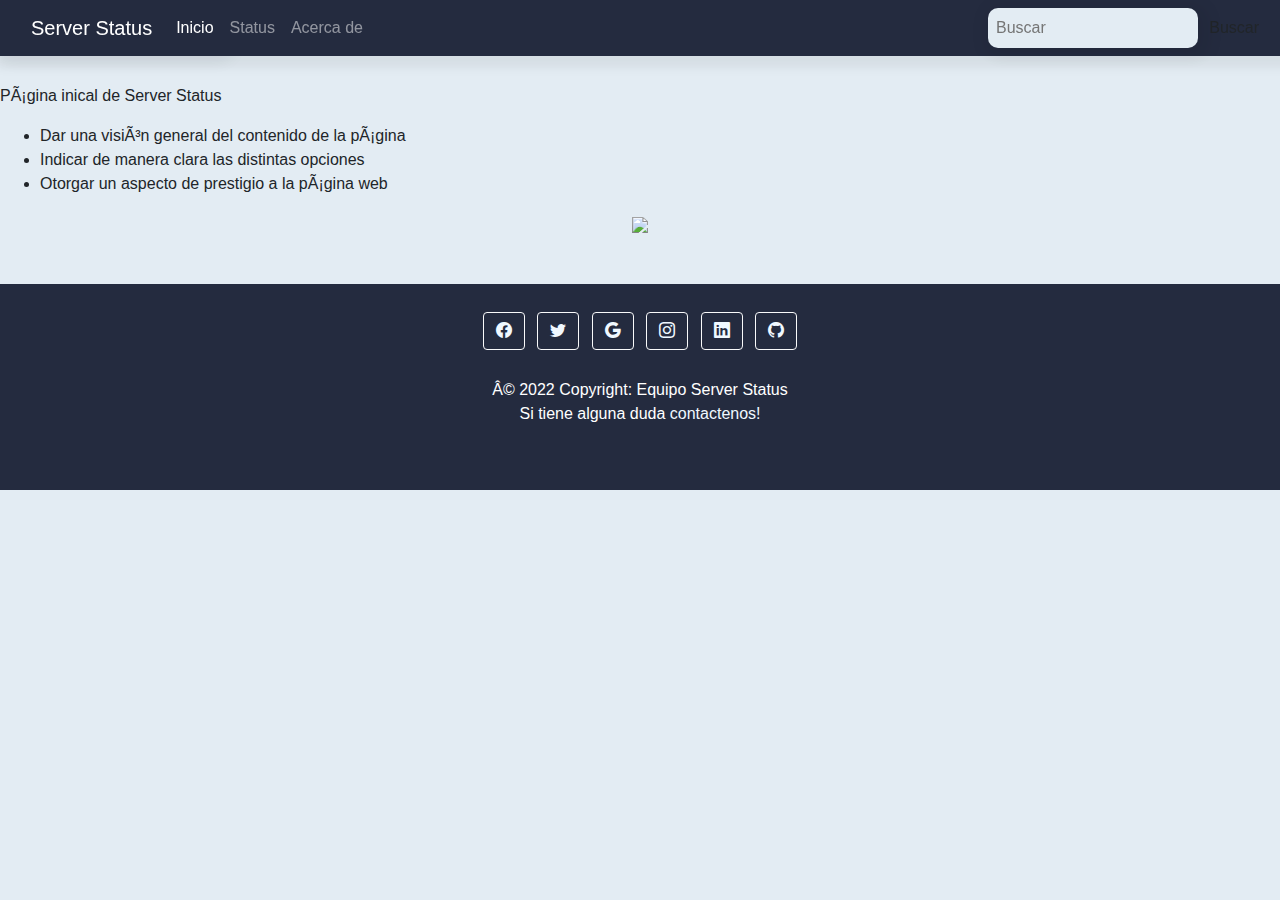
==== HTML/Index.html @ b91897bd "Add files via upload" ====
<!DOCTYPE html>
<html>
<head>
	<style>
		@import url('https://fonts.googleapis.com/css2?family=Montserrat:ital@0;1&display=swap');
		@import url("https://cdn.jsdelivr.net/npm/bootstrap-icons@1.8.3/font/bootstrap-icons.css");
	</style>
	<meta charset=UTF-8″ />
	<title>
		Server Status
	</title>

	<link rel="stylesheet" href="https://cdn.jsdelivr.net/npm/bootstrap@4.4.1/dist/css/bootstrap.min.css" integrity="sha384-Vkoo8x4CGsO3+Hhxv8T/Q5PaXtkKtu6ug5TOeNV6gBiFeWPGFN9MuhOf23Q9Ifjh" crossorigin="anonymous">
	<link rel="stylesheet" href="https://cdn.jsdelivr.net/npm/bootstrap-icons@1.8.3/font/bootstrap-icons.css">
	<link rel="stylesheet" type="text/css" href="./texto.css">
	<link rel="stylesheet" type="text/css" href="./imgtab.css">

	<script src="./index.js" type="text/javascript"></script>
</head>
<body style="background:#E3ecf3">
<nav class="navbar navbar-expand-lg bg-azul fixed-top navbar-dark navegacion">
  	<div class="container-fluid">

    	<a class="navbar-brand" href="./Index.html">Server Status</a>
    	<button class="navbar-toggler" type="button" data-bs-toggle="collapse" data-bs-target="#navbarTogglerDemo02" aria-controls="navbarTogglerDemo02" aria-expanded="false" aria-label="Toggle navigation">
      	<span class="navbar-toggler-icon"></span>
    	</button>
    	<div class="collapse navbar-collapse" id="navbarTogglerDemo02">
      		<ul class="navbar-nav">
        		<li class="nav-item">
          			<a class="nav-link active" aria-current="page" href="./Index.html">Inicio</a>
        		</li>
        		<li class="nav-item">
          			<a class="nav-link" href="./status.html">Status</a>
        		</li>
        		<li class="nav-item">
          			<a class="nav-link" href="./info.html">Acerca de</a>
        		</li>
      		</ul>

      		<div class="d-flex row col-md-3 ml-md-auto busqueda">
     		   <input class="textobuscar col" type="search" placeholder="Buscar" aria-label="Search">
     		   <button class="btn enter" type="submit">Buscar</button>
     		 
      		</div>
    	</div>
  	</div>
</nav>

	<input id="search" placeholder="Busca aquí">
	<button onclick="search(event)">Enviar</button>
	<br>
	<br>	
	<p>
		Página inical de Server Status
	</p>
	<ul>
		<li>Dar una visión general del contenido de la página</li>
		<li>Indicar de manera clara las distintas opciones</li>
		<li>Otorgar un aspecto de prestigio a la página web</li>
	</ul>
	<div align="center">
		<img class="logo" src="https://play-lh.googleusercontent.com/8xcIjLY0CRdbUIv1qaFc1ZVExpgVsxJ-RsyvJhhesqwBseC78ia1wSjRXu76DonSa9c">
	</div>
	<br>
	<br>
	<footer class="bg-azul text-center text-white">
	  <!-- Grid container -->
	  <div class="container p-4 pb-0 bg-azul">
	    <!-- Section: Social media -->
	    <section class="mb-4">
	      <!-- Facebook -->
	      <a class="btn btn-outline-light btn-floating m-1" href="#!" role="button"
	        ><i class="bi bi-facebook"></i
	      ></a>

	      <!-- Twitter -->
	      <a class="btn btn-outline-light btn-floating m-1" href="#!" role="button"
	        ><i class="bi bi-twitter"></i
	      ></a>

	      <!-- Google -->
	      <a class="btn btn-outline-light btn-floating m-1" href="#!" role="button"
	        ><i class="bi bi-google"></i
	      ></a>

	      <!-- Instagram -->
	      <a class="btn btn-outline-light btn-floating m-1" href="#!" role="button"
	        ><i class="bi bi-instagram"></i></a>

	      <!-- Linkedin -->
	      <a class="btn btn-outline-light btn-floating m-1" href="#!" role="button"
	        ><i class="bi bi-linkedin"></i
	      ></a>

	      <!-- Github -->
	      <a class="btn btn-outline-light btn-floating m-1" href="#!" role="button"
	        ><i class="bi bi-github"></i
	      ></a>
	    </section>
	    <!-- Section: Social media -->
	    <div>
	      © 2022 Copyright:
	    <a class="text-white" href="https://https://github.com/GonzaloBarcelo/Inditex">Equipo Server Status</a>
	    <p>Si tiene alguna duda<a href="mailto:g.barceloalvarez@gmail.com" class="card-link"> contactenos!</a></p></br>
	    </div>
	  </div>
	</footer>
</body>
</html>
---- HTML/texto.css ----
.cuadroip{

}
@import url('https://fonts.googleapis.com/css2?family=Montserrat&display=swap');
input {
  background-color: #B3dff7;
  color: #000000;
  padding: 8px;
  margin:10px 0px;
  border: 0px solid #75d0c3;
  box-shadow: 4px 4px 15px 8px rgba(0,0,0,0.06);
  border-radius:10px;
}

select {
  
  background-color: #B3dff7;
  padding: 8px;
  margin:10px 0px;
  border: 0px solid #75d0c3;
  box-shadow: 4px 4px 15px 8px rgba(0,0,0,0.06);
  border-radius:10px;
}

.busqueda{
	padding-left: 765px;
	position: absolute;
  right: 0px;
  width: 300px;
    padding: 8px;
  margin:10px 0px;	
}

.bg-azul{
	background-color: #242b3f;
}

.textobuscar{
  background-color: #E3ecf3;
  padding: 8px;
  border: 0px solid #75d0c3;
  border-radius:10px;
  padding-right: 0px;
}

.enter {
	border-radius:10px;
	padding-left:10px;
	/*background-image: url("https://icons.getbootstrap.com/assets/icons/search.svg");*/
}

.navegacion {
  box-shadow: 4px 4px 10px 8px rgba(0,0,0,0.06);	
}

button{
  border-radius:1px;
}
---- HTML/imgtab.css ----
.body {
    cursor:url(http://www.javascriptkit.com/dhtmltutors/cursor-hand.gif), auto;
}

.logo {
    width: 300px;
}

.tablea {
    margin-top: 45px;
    background-color: #242b3f;
    padding: 2400px;
    border-radius: 5px;
    font-family: 'Montserrat', sans-serif;
    box-shadow: 0px 2px 9px 9px rgba(0, 0, 0, 0.103);
}

th{
    text-align: left;
    padding-top: 5px;
    padding-left: 10px;
    color: rgb(206, 206, 206);
}

tr{
    padding-left: 10px;
    
}

.bot {
    text-decoration: underline;
    text-decoration: none;
    color:aliceblue;
}

a:link {
    text-decoration: none;
    color:aliceblue;
}

td {
    padding-right: 20px;
    padding-left: 10px;
    padding-bottom: 5px;
    color: rgb(206, 206, 206);
    border: none;
}

.loading{
    margin-top: 90px;
}

.logo{
    width: 300px;
}

.inicio {
    background-color: black;
}

.barra {
    width: 300px;
    margin-top: 70px;
}

.loading {
    margin-top: 170px;
}
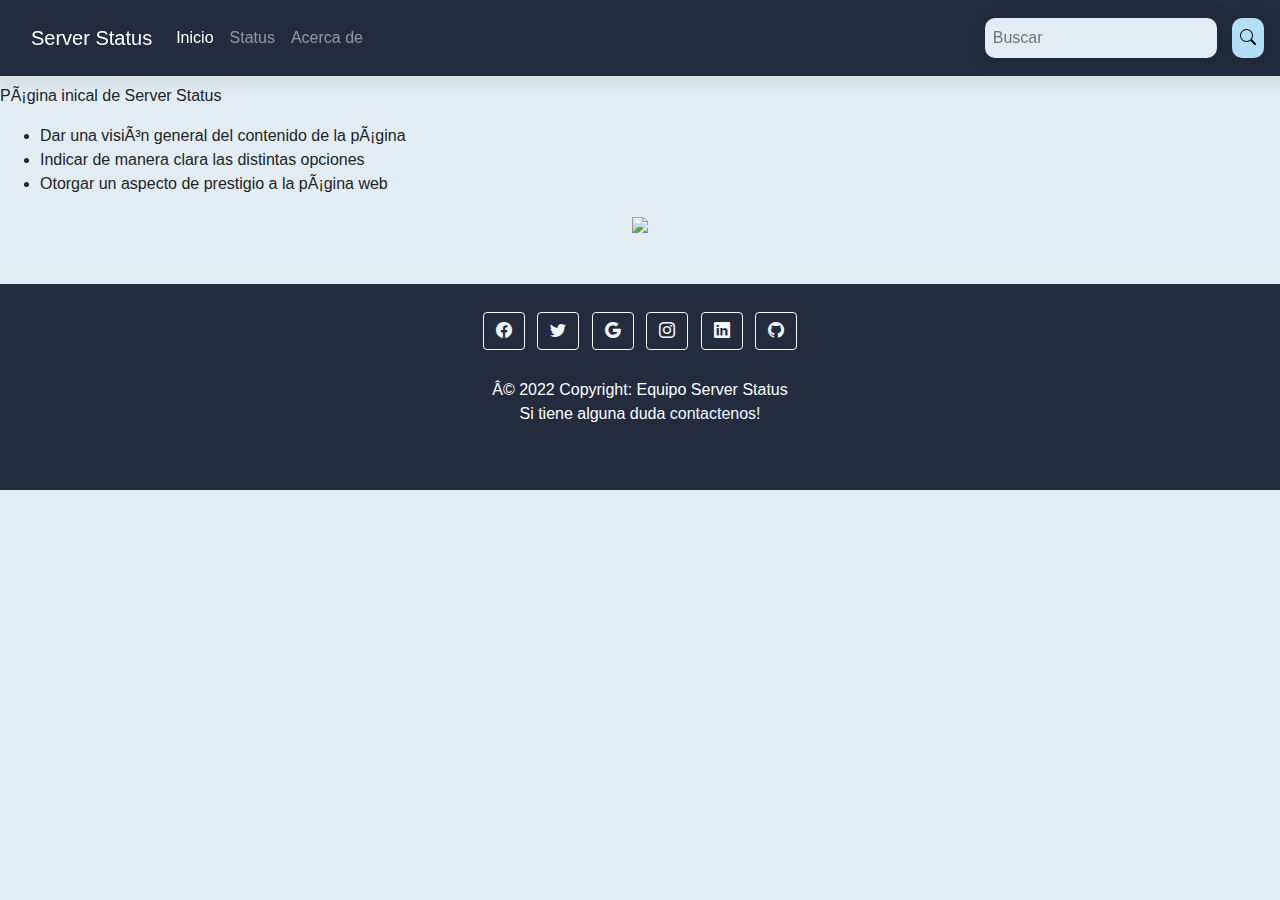
==== commit 24775247: "Add files via upload" ====
--- a/HTML/Index.html
+++ b/HTML/Index.html
@@ -5,6 +5,7 @@
 		@import url('https://fonts.googleapis.com/css2?family=Montserrat:ital@0;1&display=swap');
 		@import url("https://cdn.jsdelivr.net/npm/bootstrap-icons@1.8.3/font/bootstrap-icons.css");
 	</style>
+	<meta http-equiv="X-UA-Compatible" content="IE=9">
 	<meta charset=UTF-8″ />
 	<title>
 		Server Status
@@ -16,6 +17,8 @@
 	<link rel="stylesheet" type="text/css" href="./imgtab.css">
 
 	<script src="./index.js" type="text/javascript"></script>
+	<script src="./status.js" type="text/javascript"></script>
+	  
 </head>
 <body style="background:#E3ecf3">
 <nav class="navbar navbar-expand-lg bg-azul fixed-top navbar-dark navegacion">
@@ -36,15 +39,15 @@
         		<li class="nav-item">
           			<a class="nav-link" href="./info.html">Acerca de</a>
         		</li>
-      		</ul>
+      		</ul>   <!----  placeholder="Buscar" --->
 
       		<div class="d-flex row col-md-3 ml-md-auto busqueda">
-     		   <input class="textobuscar col" type="search" placeholder="Buscar" aria-label="Search">
-     		   <button class="btn enter" type="submit">Buscar</button>
+     		   <input id="bsearch" class="textobuscar col" placeholder="Buscar" type="search" aria-label="Search">
      		 
       		</div>
     	</div>
   	</div>
+	<button onclick="search(event)" class="collapse navbar-collapse enter" id="searchb" type="submit"><i class="bi bi-search"></i></button>
 </nav>
 
 	<input id="search" placeholder="Busca aquí">
@@ -106,5 +109,15 @@
 	    </div>
 	  </div>
 	</footer>
+	<script>
+		var input = document.getElementById("bsearch");
+		input.addEventListener("keyup", function(event){
+			if (event.keyCode===13) {
+				event.preventDefault();
+				document.getElementById("searchb").click()
+			}
+		})
+
+	</script>
 </body>
 </html>--- a/HTML/texto.css
+++ b/HTML/texto.css
@@ -2,6 +2,7 @@
 
 }
 @import url('https://fonts.googleapis.com/css2?family=Montserrat&display=swap');
+
 input {
   background-color: #B3dff7;
   color: #000000;
@@ -22,14 +23,6 @@
   border-radius:10px;
 }
 
-.busqueda{
-	padding-left: 765px;
-	position: absolute;
-  right: 0px;
-  width: 300px;
-    padding: 8px;
-  margin:10px 0px;	
-}
 
 .bg-azul{
 	background-color: #242b3f;
@@ -43,16 +36,40 @@
   padding-right: 0px;
 }
 
-.enter {
-	border-radius:10px;
-	padding-left:10px;
-	/*background-image: url("https://icons.getbootstrap.com/assets/icons/search.svg");*/
-}
+
 
 .navegacion {
   box-shadow: 4px 4px 10px 8px rgba(0,0,0,0.06);	
 }
 
-button{
-  border-radius:1px;
-}+.enviar{
+  border-radius:10px;
+  background-color: #B3dff7;
+  padding: 8px;
+  border: 0px solid #75d0c3;
+  box-shadow: 4px 4px 15px 8px rgba(0,0,0,0.06);
+  cursor: pointer;
+  position: relative;
+  -webkit-transition: background-color 0.8s ease-out;
+}
+
+.enviar:hover{
+  color:#ffffff;
+  background-color: #242b3f;
+}
+
+.enter{
+  border-radius:10px;
+  background-color: #B3dff7;
+  padding: 8px;
+  border: 0px solid #75d0c3;
+  box-shadow: 4px 4px 15px 8px rgba(0,0,0,0.06);
+  cursor: pointer;
+  position: relative;
+  -webkit-transition: background-color 0.4s ease-out;
+}
+
+.enter:hover{
+  color:#000000;
+  background-color: #2bed5f;
+}
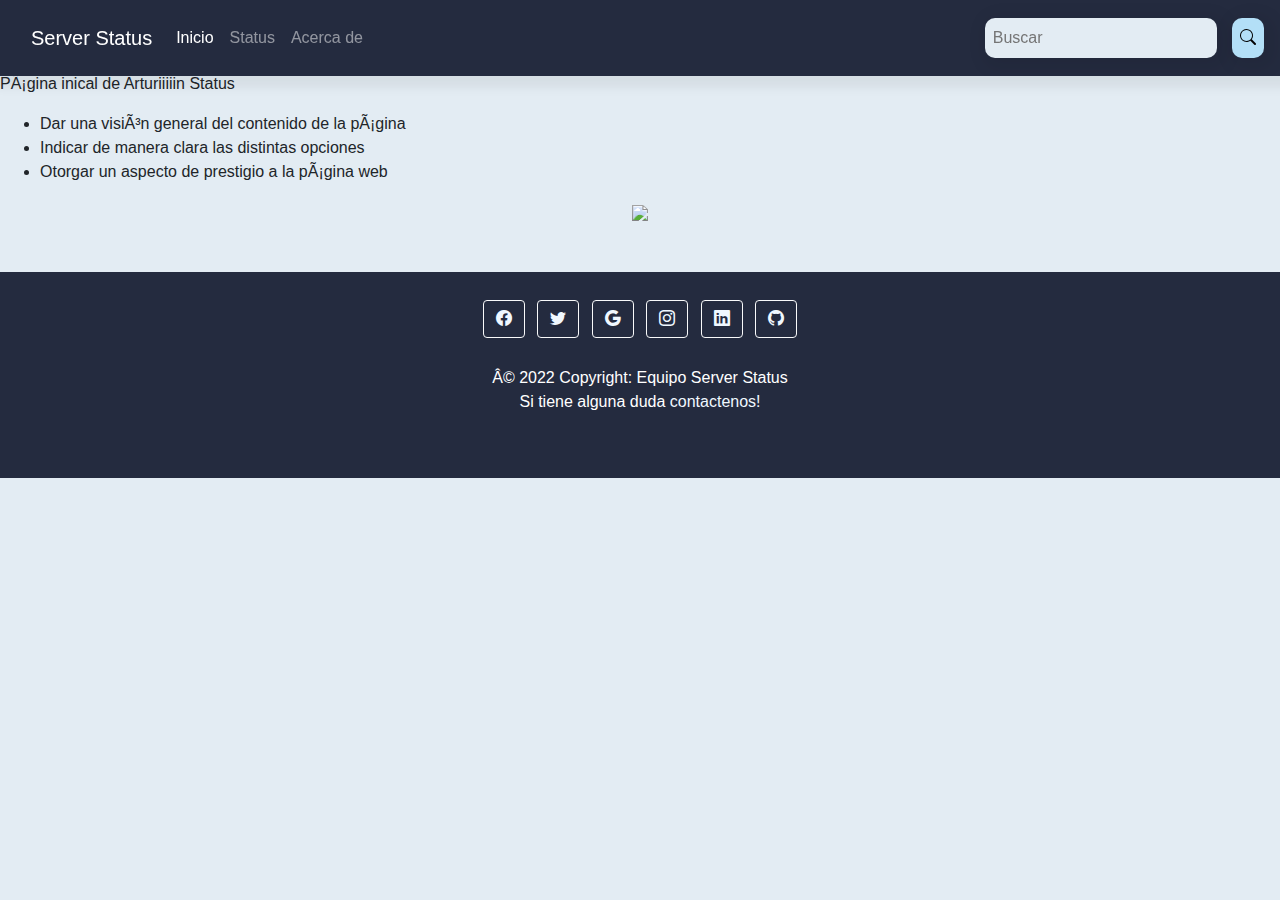
==== commit 010cb9fd: "ARTURIIIIN" ====
--- a/HTML/Index.html
+++ b/HTML/Index.html
@@ -1,6 +1,7 @@
 <!DOCTYPE html>
 <html>
 <head>
+		<link rel = "icon" href = "https://play-lh.googleusercontent.com/8xcIjLY0CRdbUIv1qaFc1ZVExpgVsxJ-RsyvJhhesqwBseC78ia1wSjRXu76DonSa9c" type = "image/x-icon">
 	<style>
 		@import url('https://fonts.googleapis.com/css2?family=Montserrat:ital@0;1&display=swap');
 		@import url("https://cdn.jsdelivr.net/npm/bootstrap-icons@1.8.3/font/bootstrap-icons.css");
@@ -50,12 +51,36 @@
 	<button onclick="search(event)" class="collapse navbar-collapse enter" id="searchb" type="submit"><i class="bi bi-search"></i></button>
 </nav>
 
-	<input id="search" placeholder="Busca aquí">
-	<button onclick="search(event)">Enviar</button>
+<div id="carouselExampleIndicators" class="carousel slide" data-ride="carousel">
+	<ol class="carousel-indicators">
+	<li data-target="#carouselExampleIndicators" data-slide-to="0" class="active"></li>
+	<li data-target="#carouselExampleIndicators" data-slide-to="1"></li>
+	<li data-target="#carouselExampleIndicators" data-slide-to="2"></li>
+	</ol>
+	<div class="carousel-inner" >
+	<div class="carousel-item active">
+		<img src="https://wallpaperaccess.com/full/2865574.jpg" class="d-block w-100" alt="...">
+	</div>
+	<div class="carousel-item">
+		<img src="https://www.wallpapertip.com/wmimgs/100-1002142_server-room-purple-uhd-4k-wallpaper-server-room.jpg" class="d-block w-100" alt="...">
+	</div>
+	<div class="carousel-item">
+		<img src="https://fondosmil.com/fondo/75479.jpg" class="d-block w-100" alt="...">
+	</div>
+	</div>
+	<a class="carousel-control-prev" href="#carouselExampleIndicators" role="button" data-slide="prev">
+	<span class="carousel-control-prev-icon" aria-hidden="true"></span>
+	<span class="sr-only">Previous</span>
+	</a>
+	<a class="carousel-control-next" href="#carouselExampleIndicators" role="button" data-slide="next">
+	<span class="carousel-control-next-icon" aria-hidden="true"></span>
+	<span class="sr-only">Next</span>
+	</a>
+</div>
 	<br>
 	<br>	
 	<p>
-		Página inical de Server Status
+		Página inical de Arturiiiiin Status
 	</p>
 	<ul>
 		<li>Dar una visión general del contenido de la página</li>
@@ -119,5 +144,9 @@
 		})
 
 	</script>
+	<script src="https://code.jquery.com/jquery-3.3.1.slim.min.js" integrity="sha384-q8i/X+965DzO0rT7abK41JStQIAqVgRVzpbzo5smXKp4YfRvH+8abtTE1Pi6jizo" crossorigin="anonymous"></script>
+	<script src="https://cdn.jsdelivr.net/npm/popper.js@1.14.7/dist/umd/popper.min.js" integrity="sha384-UO2eT0CpHqdSJQ6hJty5KVphtPhzWj9WO1clHTMGa3JDZwrnQq4sF86dIHNDz0W1" crossorigin="anonymous"></script>
+	<script src="https://cdn.jsdelivr.net/npm/bootstrap@4.3.1/dist/js/bootstrap.min.js" integrity="sha384-JjSmVgyd0p3pXB1rRibZUAYoIIy6OrQ6VrjIEaFf/nJGzIxFDsf4x0xIM+B07jRM" crossorigin="anonymous"></script>
+
 </body>
 </html>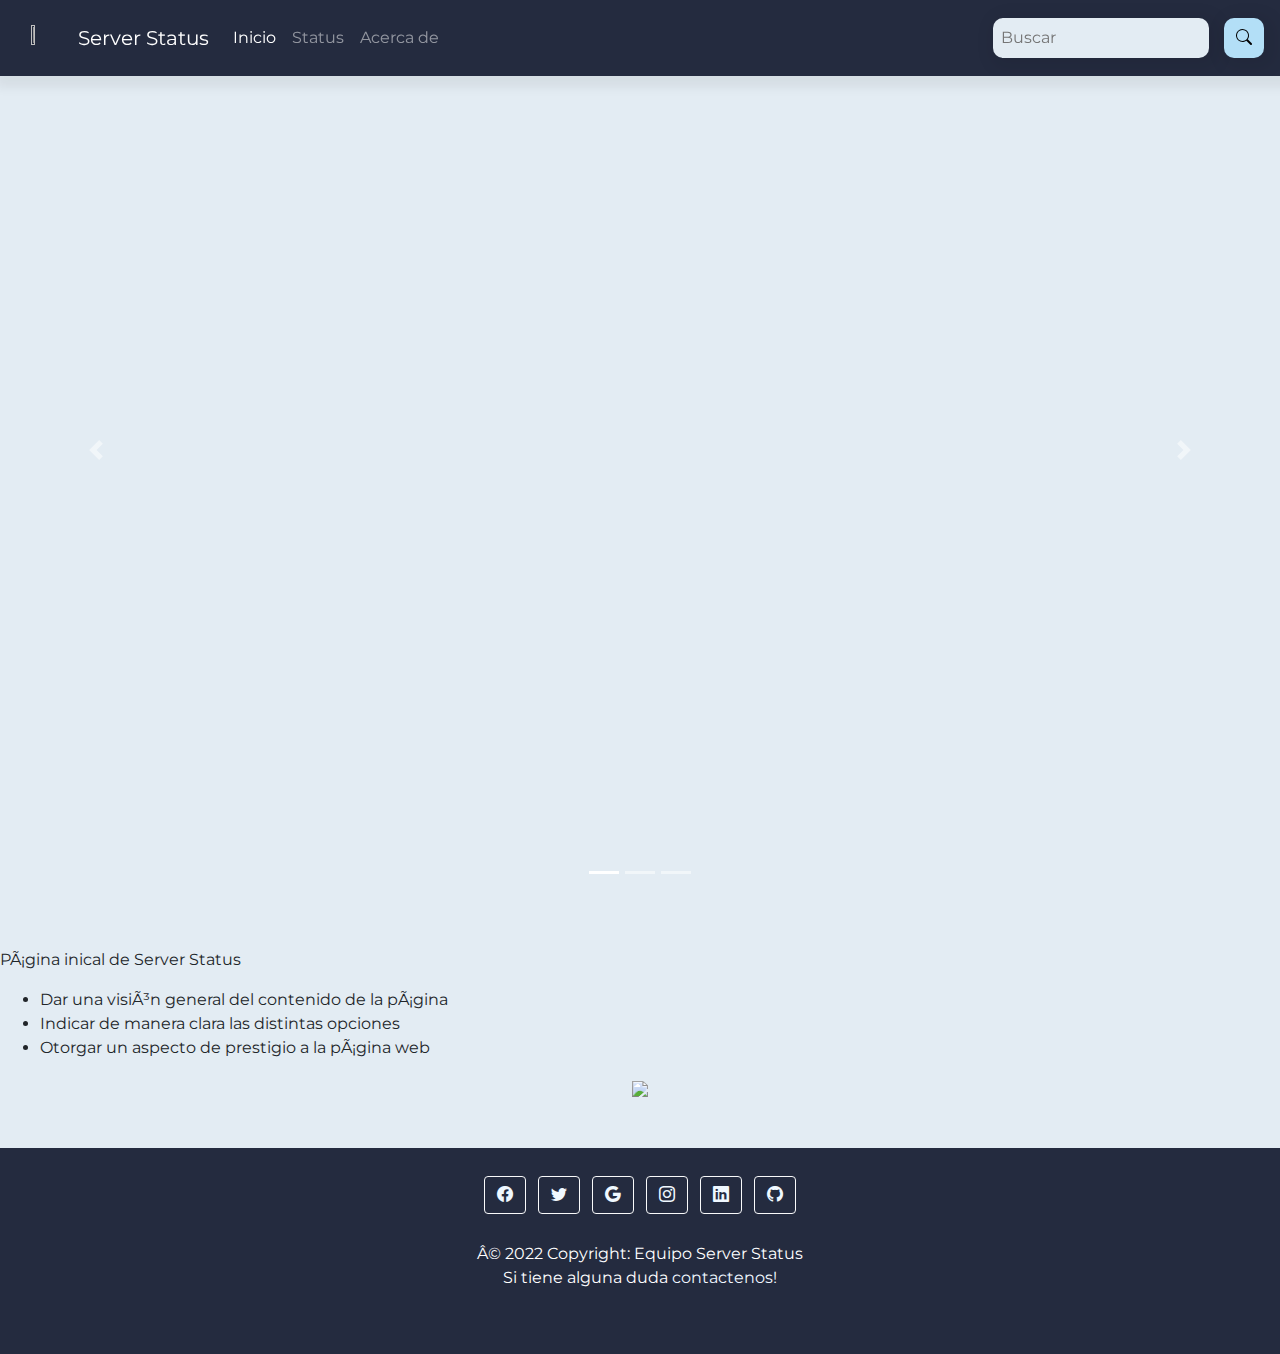
==== commit fdc1cbf5: "Logo en nav bar" ====
--- a/HTML/Index.html
+++ b/HTML/Index.html
@@ -24,7 +24,7 @@
 <body style="background:#E3ecf3">
 <nav class="navbar navbar-expand-lg bg-azul fixed-top navbar-dark navegacion">
   	<div class="container-fluid">
-
+		<img class="logonav" src="https://play-lh.googleusercontent.com/8xcIjLY0CRdbUIv1qaFc1ZVExpgVsxJ-RsyvJhhesqwBseC78ia1wSjRXu76DonSa9c">
     	<a class="navbar-brand" href="./Index.html">Server Status</a>
     	<button class="navbar-toggler" type="button" data-bs-toggle="collapse" data-bs-target="#navbarTogglerDemo02" aria-controls="navbarTogglerDemo02" aria-expanded="false" aria-label="Toggle navigation">
       	<span class="navbar-toggler-icon"></span>
@@ -80,7 +80,7 @@
 	<br>
 	<br>	
 	<p>
-		Página inical de Arturiiiiin Status
+		Página inical de Server Status
 	</p>
 	<ul>
 		<li>Dar una visión general del contenido de la página</li>
--- a/HTML/texto.css
+++ b/HTML/texto.css
@@ -1,7 +1,10 @@
 .cuadroip{
 
 }
-@import url('https://fonts.googleapis.com/css2?family=Montserrat&display=swap');
+
+body {
+	font-family: Montserrat
+}
 
 input {
   background-color: #B3dff7;
@@ -62,6 +65,8 @@
   border-radius:10px;
   background-color: #B3dff7;
   padding: 8px;
+  padding-left: 12px;
+  padding-right: 12px;
   border: 0px solid #75d0c3;
   box-shadow: 4px 4px 15px 8px rgba(0,0,0,0.06);
   cursor: pointer;
@@ -73,3 +78,12 @@
   color:#000000;
   background-color: #2bed5f;
 }
+
+.slide img{
+  height: 100vh;
+}
+.logonav{
+  width: 4%;
+  height: 4%;
+  padding-right: 10px;
+}
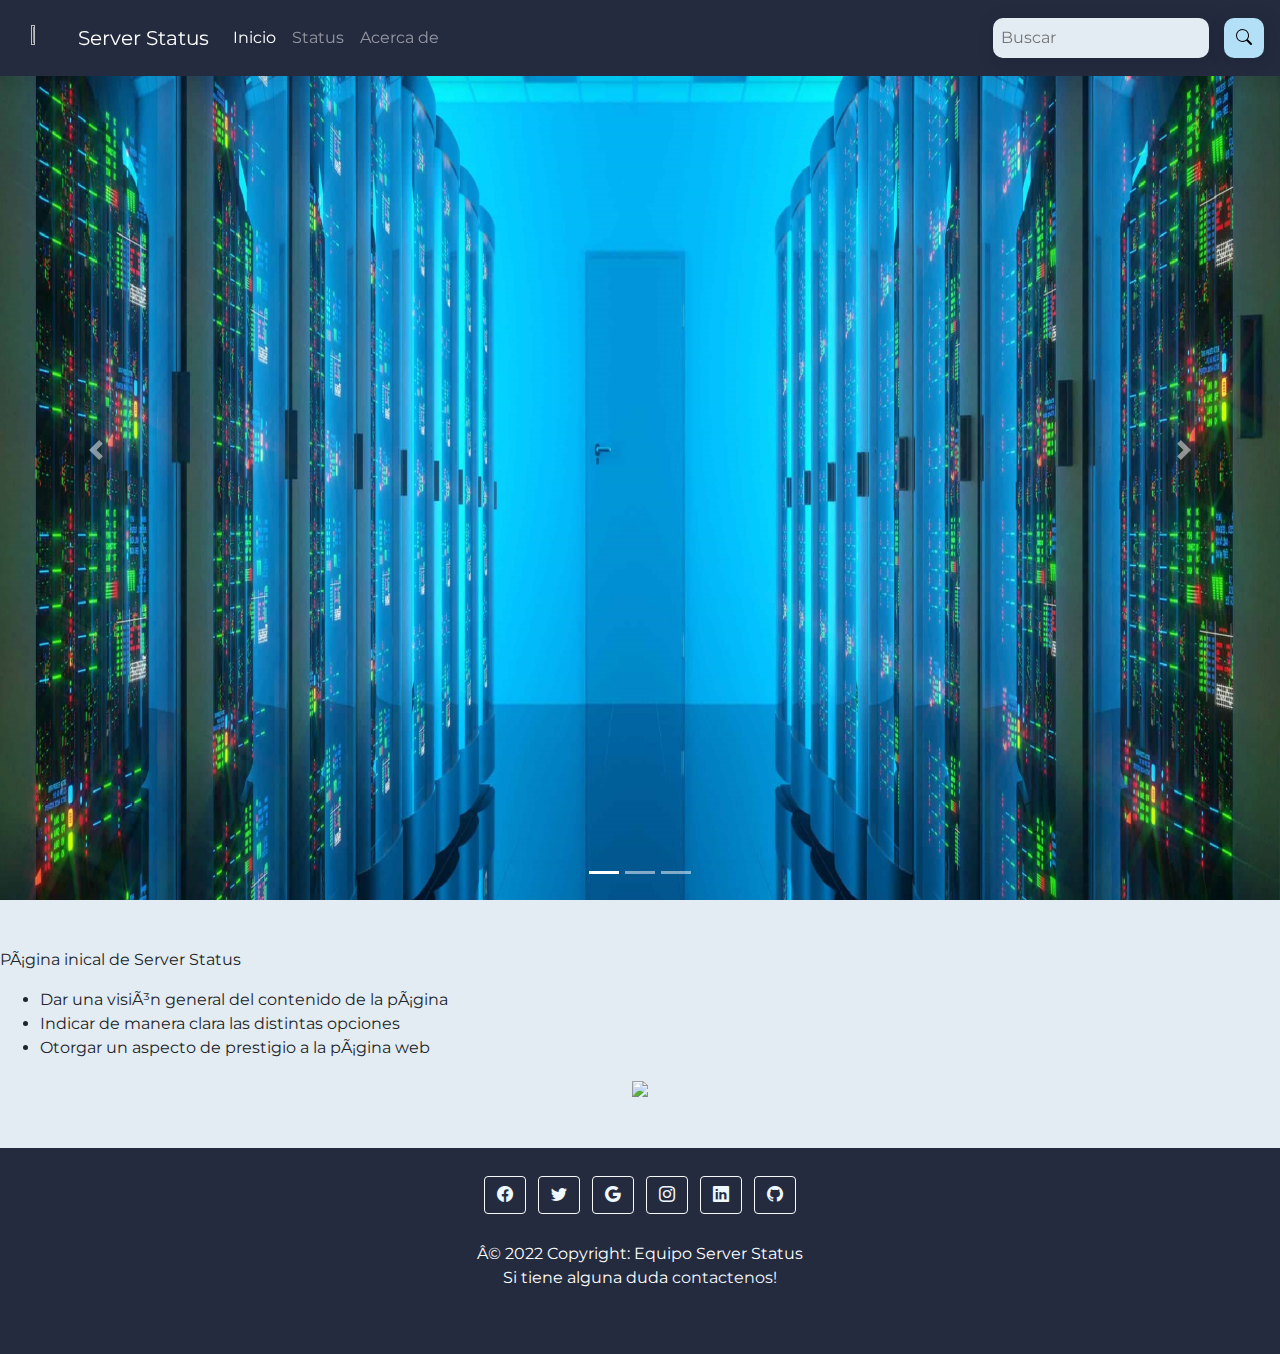
==== commit 04065718: "Add files via upload" ====
--- a/HTML/Index.html
+++ b/HTML/Index.html
@@ -59,13 +59,13 @@
 	</ol>
 	<div class="carousel-inner" >
 	<div class="carousel-item active">
-		<img src="https://wallpaperaccess.com/full/2865574.jpg" class="d-block w-100" alt="...">
+		<img src="./img/fotoserver.jpg" class="d-block w-100" alt="...">
 	</div>
 	<div class="carousel-item">
-		<img src="https://www.wallpapertip.com/wmimgs/100-1002142_server-room-purple-uhd-4k-wallpaper-server-room.jpg" class="d-block w-100" alt="...">
+		<img src="./img/fotoserver2.jpg" class="d-block w-100" alt="...">
 	</div>
 	<div class="carousel-item">
-		<img src="https://fondosmil.com/fondo/75479.jpg" class="d-block w-100" alt="...">
+		<img src="./img/fotoserver3.jpg" class="d-block w-100" alt="...">
 	</div>
 	</div>
 	<a class="carousel-control-prev" href="#carouselExampleIndicators" role="button" data-slide="prev">
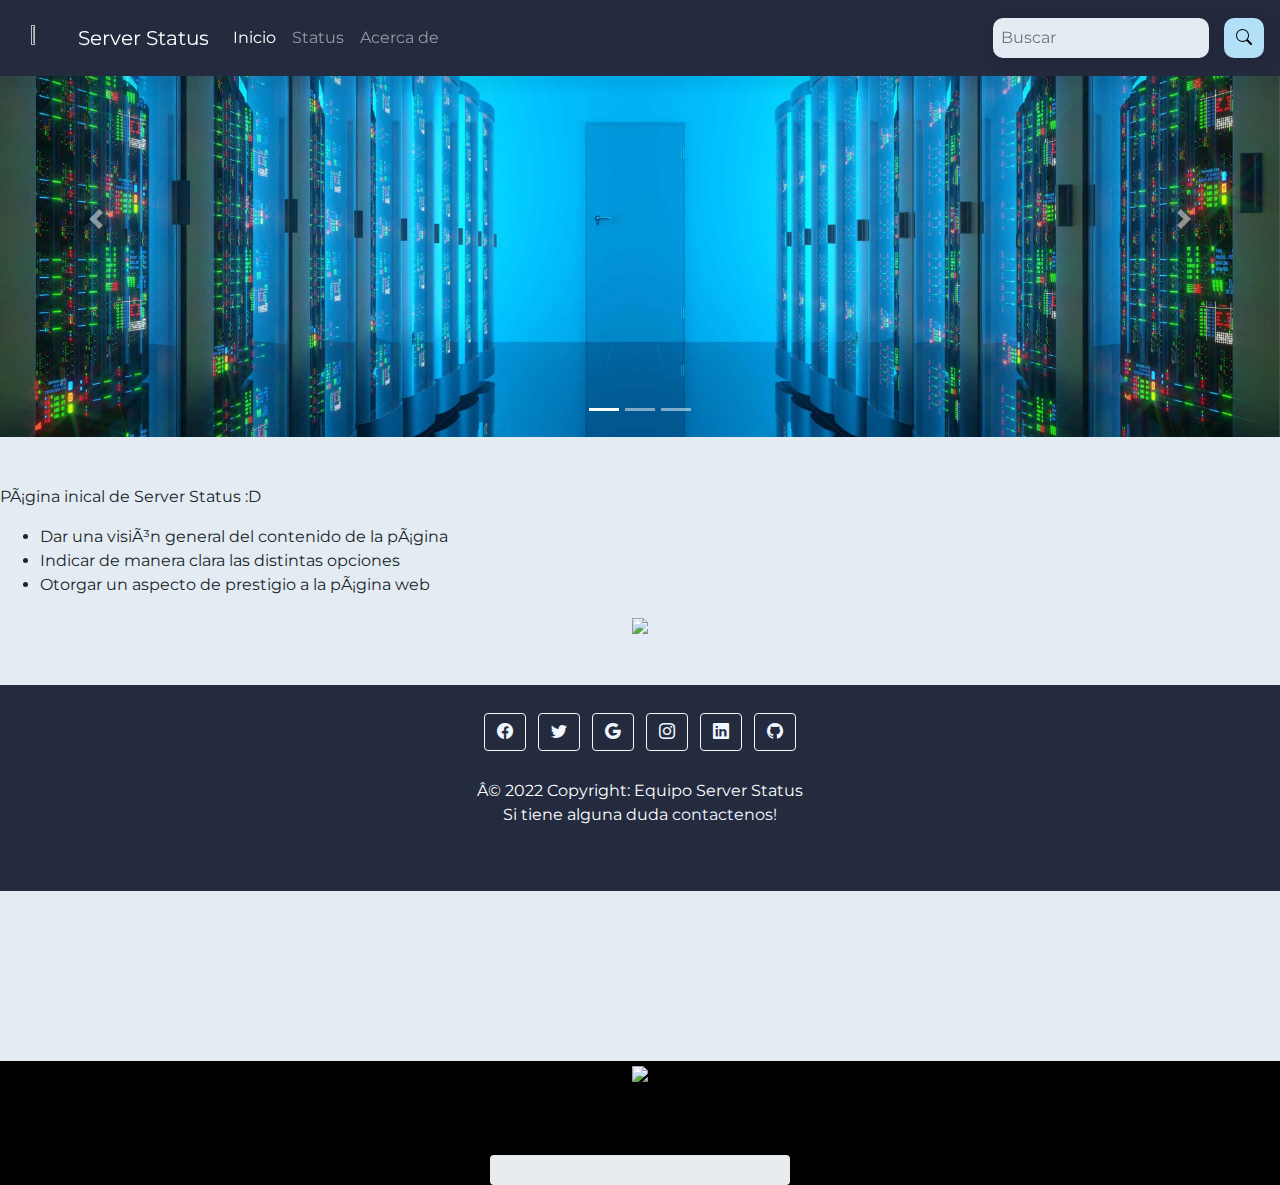
==== commit c9bc6543: "Hola he puesto :D" ====
--- a/HTML/Index.html
+++ b/HTML/Index.html
@@ -19,6 +19,7 @@
 
 	<script src="./index.js" type="text/javascript"></script>
 	<script src="./status.js" type="text/javascript"></script>
+	<script src="./inicio.js" type="text/javascript"></script>
 	  
 </head>
 <body style="background:#E3ecf3">
@@ -40,7 +41,7 @@
         		<li class="nav-item">
           			<a class="nav-link" href="./info.html">Acerca de</a>
         		</li>
-      		</ul>   <!----  placeholder="Buscar" --->
+      		</ul>   
 
       		<div class="d-flex row col-md-3 ml-md-auto busqueda">
      		   <input id="bsearch" class="textobuscar col" placeholder="Buscar" type="search" aria-label="Search">
@@ -80,7 +81,7 @@
 	<br>
 	<br>	
 	<p>
-		Página inical de Server Status
+		Página inical de Server Status :D
 	</p>
 	<ul>
 		<li>Dar una visión general del contenido de la página</li>
@@ -142,11 +143,17 @@
 				document.getElementById("searchb").click()
 			}
 		})
-
+	
 	</script>
 	<script src="https://code.jquery.com/jquery-3.3.1.slim.min.js" integrity="sha384-q8i/X+965DzO0rT7abK41JStQIAqVgRVzpbzo5smXKp4YfRvH+8abtTE1Pi6jizo" crossorigin="anonymous"></script>
 	<script src="https://cdn.jsdelivr.net/npm/popper.js@1.14.7/dist/umd/popper.min.js" integrity="sha384-UO2eT0CpHqdSJQ6hJty5KVphtPhzWj9WO1clHTMGa3JDZwrnQq4sF86dIHNDz0W1" crossorigin="anonymous"></script>
 	<script src="https://cdn.jsdelivr.net/npm/bootstrap@4.3.1/dist/js/bootstrap.min.js" integrity="sha384-JjSmVgyd0p3pXB1rRibZUAYoIIy6OrQ6VrjIEaFf/nJGzIxFDsf4x0xIM+B07jRM" crossorigin="anonymous"></script>
-
+	
+	<div style="background:#000000" align="center" class="loading inicio">
+        <img class="logo" src="https://play-lh.googleusercontent.com/8xcIjLY0CRdbUIv1qaFc1ZVExpgVsxJ-RsyvJhhesqwBseC78ia1wSjRXu76DonSa9c">
+        <div class="progress barra" style="height: 30px;">
+            <div id="pgbar" class="progress-bar progress-bar-striped progress-bar-animated barras" role="progressbar" style="width: 0%;" aria-valuemin="0" aria-valuemax="100">0%</div>
+        </div>
+    </div>
 </body>
 </html>--- a/HTML/texto.css
+++ b/HTML/texto.css
@@ -79,9 +79,6 @@
   background-color: #2bed5f;
 }
 
-.slide img{
-  height: 100vh;
-}
 .logonav{
   width: 4%;
   height: 4%;
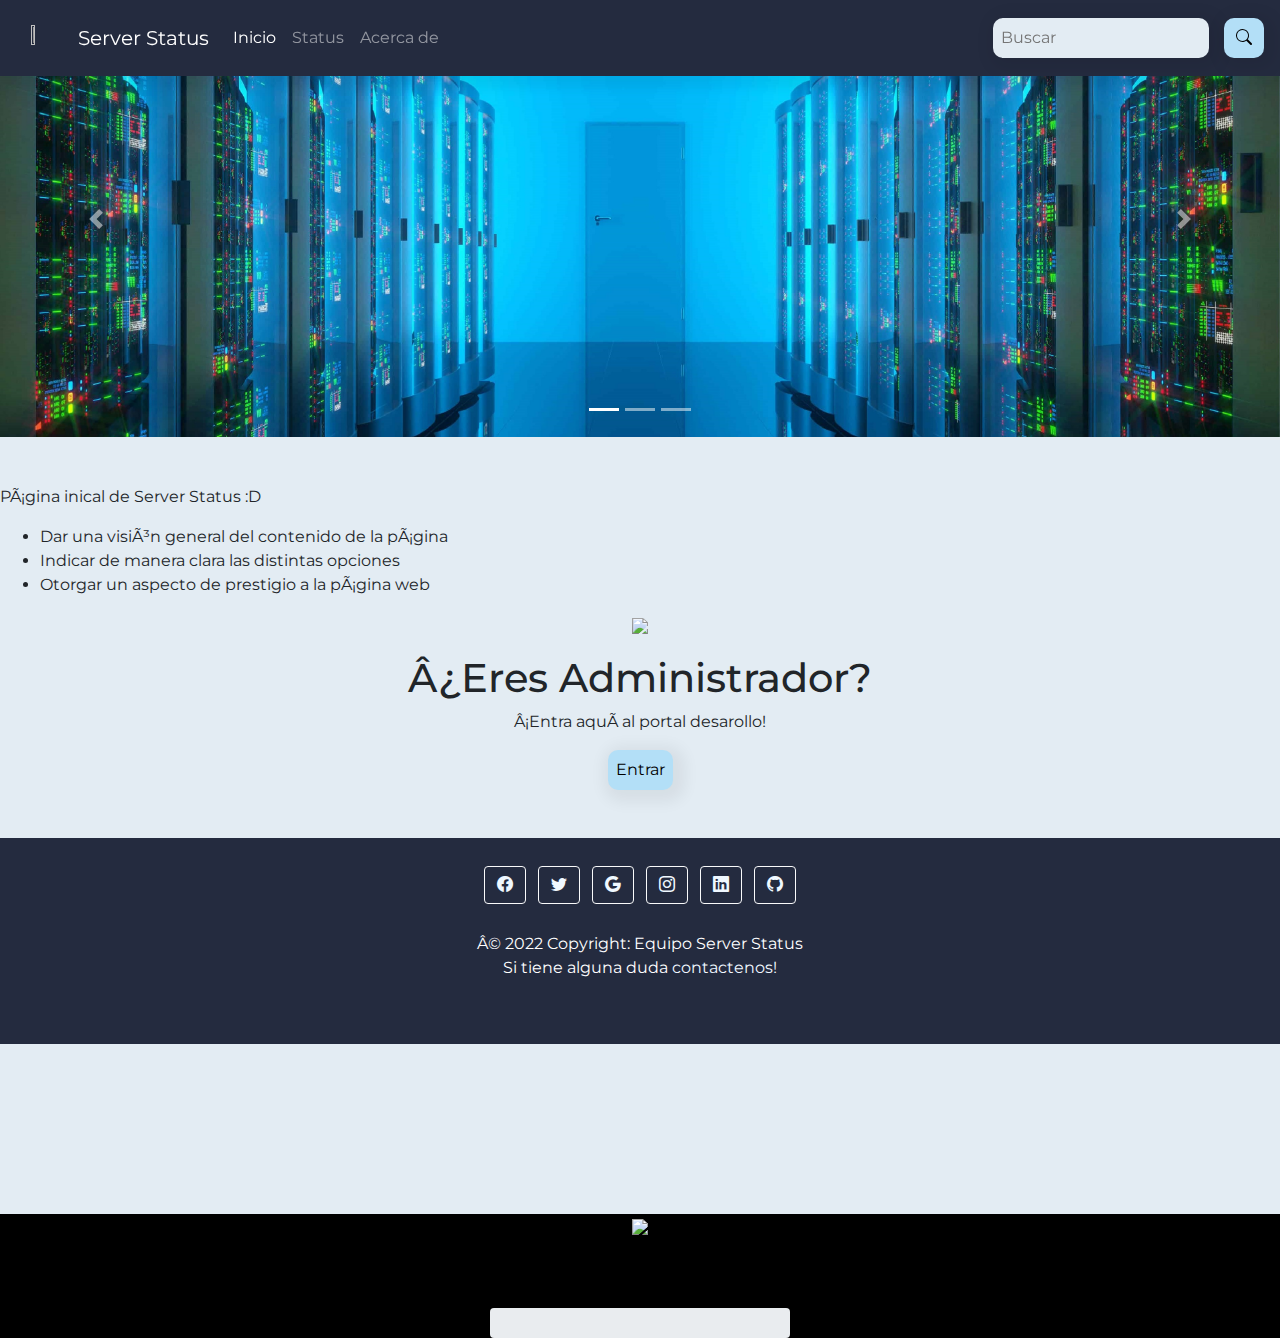
==== commit 482a6842: "Logearse avances" ====
--- a/HTML/Index.html
+++ b/HTML/Index.html
@@ -90,6 +90,10 @@
 	</ul>
 	<div align="center">
 		<img class="logo" src="https://play-lh.googleusercontent.com/8xcIjLY0CRdbUIv1qaFc1ZVExpgVsxJ-RsyvJhhesqwBseC78ia1wSjRXu76DonSa9c">
+		<br>
+		<h1 class="tit">¿Eres Administrador?</h1>
+		<p>¡Entra aquí al portal desarollo!</p>
+		<button class="enviar" onclick="botonentrar(event)">Entrar</button>
 	</div>
 	<br>
 	<br>
--- a/HTML/imgtab.css
+++ b/HTML/imgtab.css
@@ -65,4 +65,24 @@
 
 .loading {
     margin-top: 170px;
-}+}
+
+.enviar{
+  border-radius:10px;
+  background-color: #B3dff7;
+  padding: 8px;
+  border: 0px solid #75d0c3;
+  box-shadow: 4px 4px 15px 8px rgba(0,0,0,0.06);
+  cursor: pointer;
+  position: relative;
+  -webkit-transition: background-color 0.8s ease-out;
+}
+
+.enviar:hover{
+  color:#ffffff;
+  background-color: #242b3f;
+}
+
+.tit {
+	margin-top: 17px;
+}
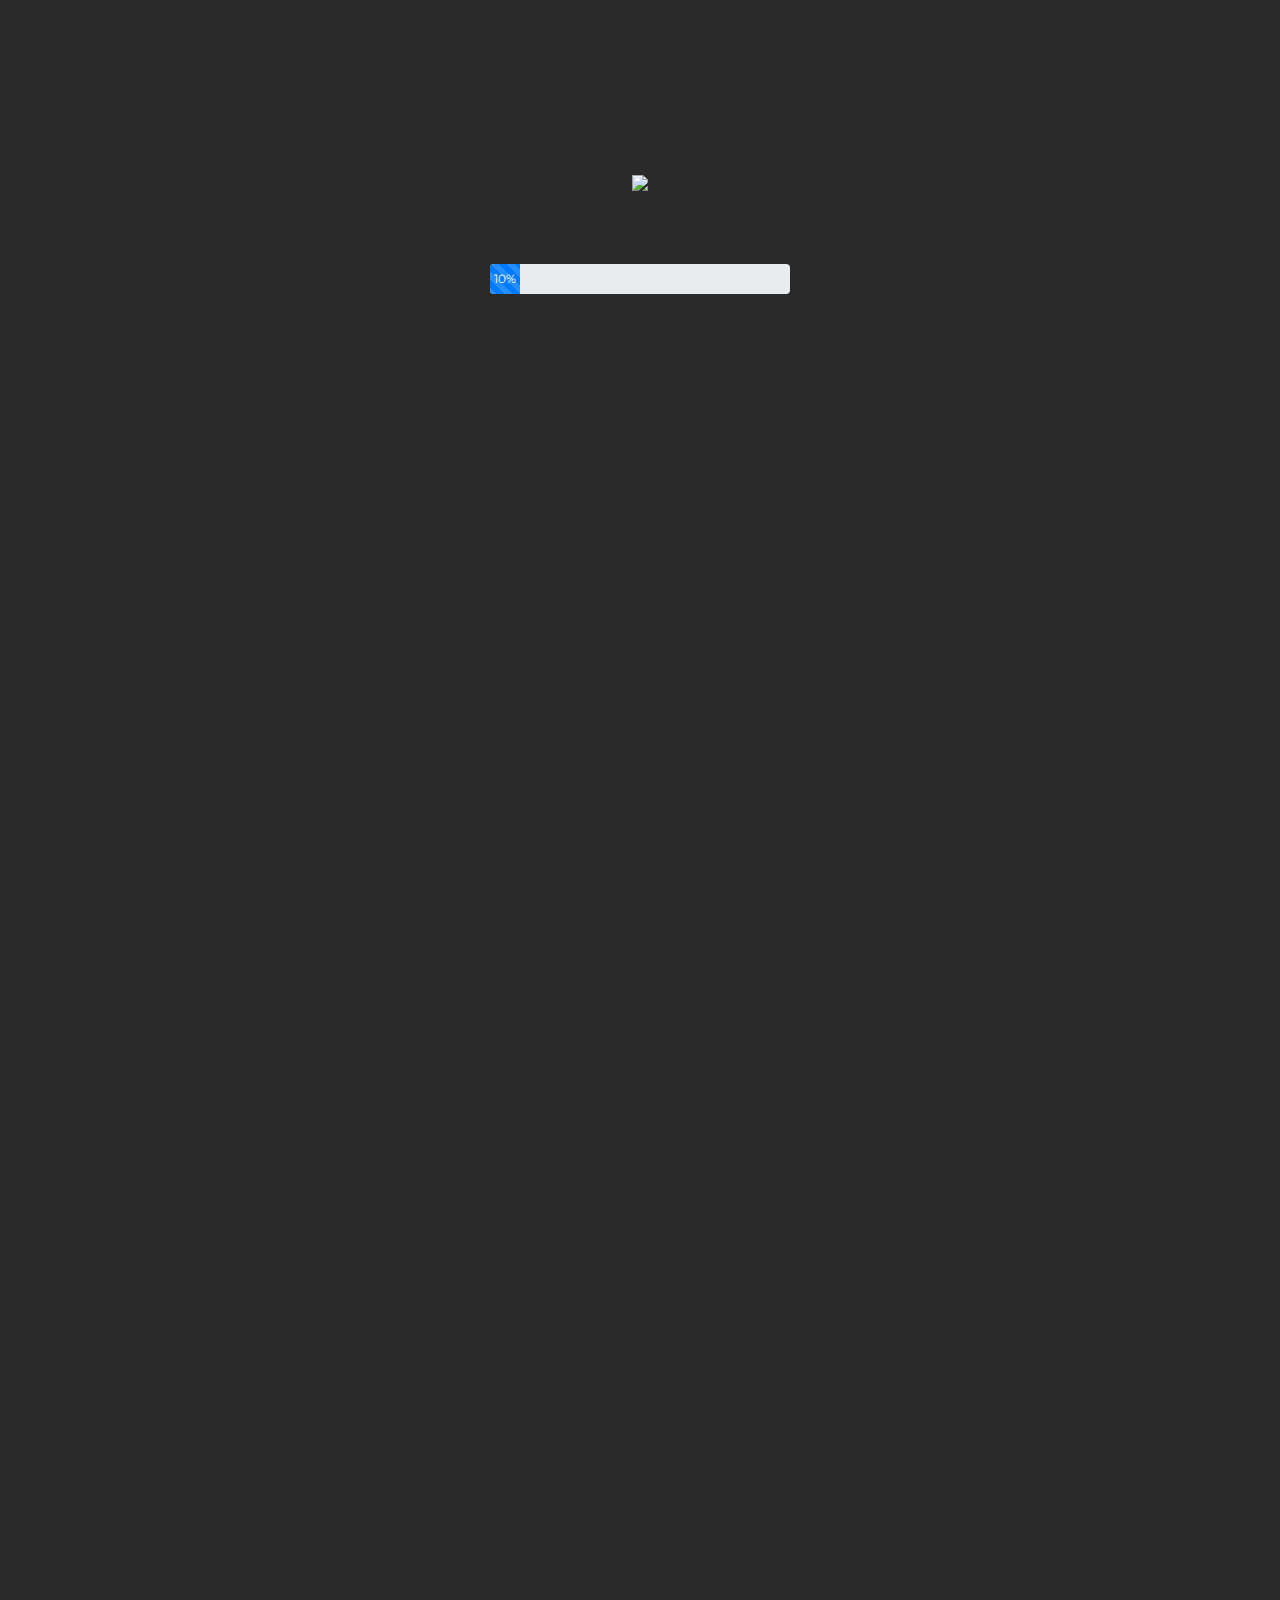
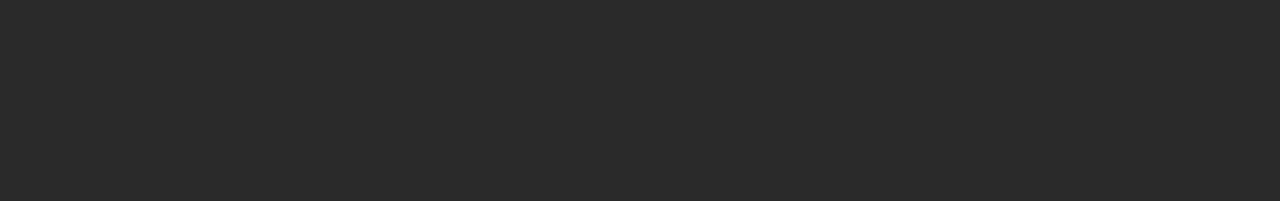
==== commit 96ac1810: "Add files via upload" ====
--- a/HTML/Index.html
+++ b/HTML/Index.html
@@ -16,13 +16,20 @@
 	<link rel="stylesheet" href="https://cdn.jsdelivr.net/npm/bootstrap-icons@1.8.3/font/bootstrap-icons.css">
 	<link rel="stylesheet" type="text/css" href="./texto.css">
 	<link rel="stylesheet" type="text/css" href="./imgtab.css">
-
+    <script src="./info.js" type="text/javascript"></script>
 	<script src="./index.js" type="text/javascript"></script>
 	<script src="./status.js" type="text/javascript"></script>
 	<script src="./inicio.js" type="text/javascript"></script>
 	  
 </head>
-<body style="background:#E3ecf3">
+<body id="fondo" class="claro">
+	<div id="welcome" style="background:#2A2A2A" align="center" class="loading inicio">
+        <img class="logo" src="https://play-lh.googleusercontent.com/8xcIjLY0CRdbUIv1qaFc1ZVExpgVsxJ-RsyvJhhesqwBseC78ia1wSjRXu76DonSa9c">
+        <div class="progress barra" style="height: 30px;">
+            <div id="pgbar" class="progress-bar progress-bar-striped progress-bar-animated barras" role="progressbar" style="width: 0%;" aria-valuemin="0" aria-valuemax="100">0%</div>
+        </div>
+    </div>
+<div id="principal" class="content-hidden">
 <nav class="navbar navbar-expand-lg bg-azul fixed-top navbar-dark navegacion">
   	<div class="container-fluid">
 		<img class="logonav" src="https://play-lh.googleusercontent.com/8xcIjLY0CRdbUIv1qaFc1ZVExpgVsxJ-RsyvJhhesqwBseC78ia1wSjRXu76DonSa9c">
@@ -50,6 +57,7 @@
     	</div>
   	</div>
 	<button onclick="search(event)" class="collapse navbar-collapse enter" id="searchb" type="submit"><i class="bi bi-search"></i></button>
+	<button onclick="tema(event)" class="enter collapse navbar-collapse cambiartema" id="dark"><i class="bi bi-moon-fill"></i></button>
 </nav>
 
 <div id="carouselExampleIndicators" class="carousel slide" data-ride="carousel">
@@ -135,7 +143,7 @@
 	    <div>
 	      © 2022 Copyright:
 	    <a class="text-white" href="https://https://github.com/GonzaloBarcelo/Inditex">Equipo Server Status</a>
-	    <p>Si tiene alguna duda<a href="mailto:g.barceloalvarez@gmail.com" class="card-link"> contactenos!</a></p></br>
+	    <p style="color: #FFFFFF">Si tiene alguna duda<a href="mailto:g.barceloalvarez@gmail.com" class="card-link"> contactenos!</a></p></br>
 	    </div>
 	  </div>
 	</footer>
@@ -152,12 +160,9 @@
 	<script src="https://code.jquery.com/jquery-3.3.1.slim.min.js" integrity="sha384-q8i/X+965DzO0rT7abK41JStQIAqVgRVzpbzo5smXKp4YfRvH+8abtTE1Pi6jizo" crossorigin="anonymous"></script>
 	<script src="https://cdn.jsdelivr.net/npm/popper.js@1.14.7/dist/umd/popper.min.js" integrity="sha384-UO2eT0CpHqdSJQ6hJty5KVphtPhzWj9WO1clHTMGa3JDZwrnQq4sF86dIHNDz0W1" crossorigin="anonymous"></script>
 	<script src="https://cdn.jsdelivr.net/npm/bootstrap@4.3.1/dist/js/bootstrap.min.js" integrity="sha384-JjSmVgyd0p3pXB1rRibZUAYoIIy6OrQ6VrjIEaFf/nJGzIxFDsf4x0xIM+B07jRM" crossorigin="anonymous"></script>
+
+	</div>
 	
-	<div style="background:#000000" align="center" class="loading inicio">
-        <img class="logo" src="https://play-lh.googleusercontent.com/8xcIjLY0CRdbUIv1qaFc1ZVExpgVsxJ-RsyvJhhesqwBseC78ia1wSjRXu76DonSa9c">
-        <div class="progress barra" style="height: 30px;">
-            <div id="pgbar" class="progress-bar progress-bar-striped progress-bar-animated barras" role="progressbar" style="width: 0%;" aria-valuemin="0" aria-valuemax="100">0%</div>
-        </div>
-    </div>
+	
 </body>
 </html>--- a/HTML/texto.css
+++ b/HTML/texto.css
@@ -1,5 +1,9 @@
-.cuadroip{
+body.claro{
+	background-color:#E3ecf3;
+}
 
+body.oscuro{
+	background-color:#2A2A2A;
 }
 
 body {
@@ -79,8 +83,6 @@
   background-color: #2bed5f;
 }
 
-.logonav{
-  width: 4%;
-  height: 4%;
-  padding-right: 10px;
-}
+.slide img{
+  height: 100vh;
+}